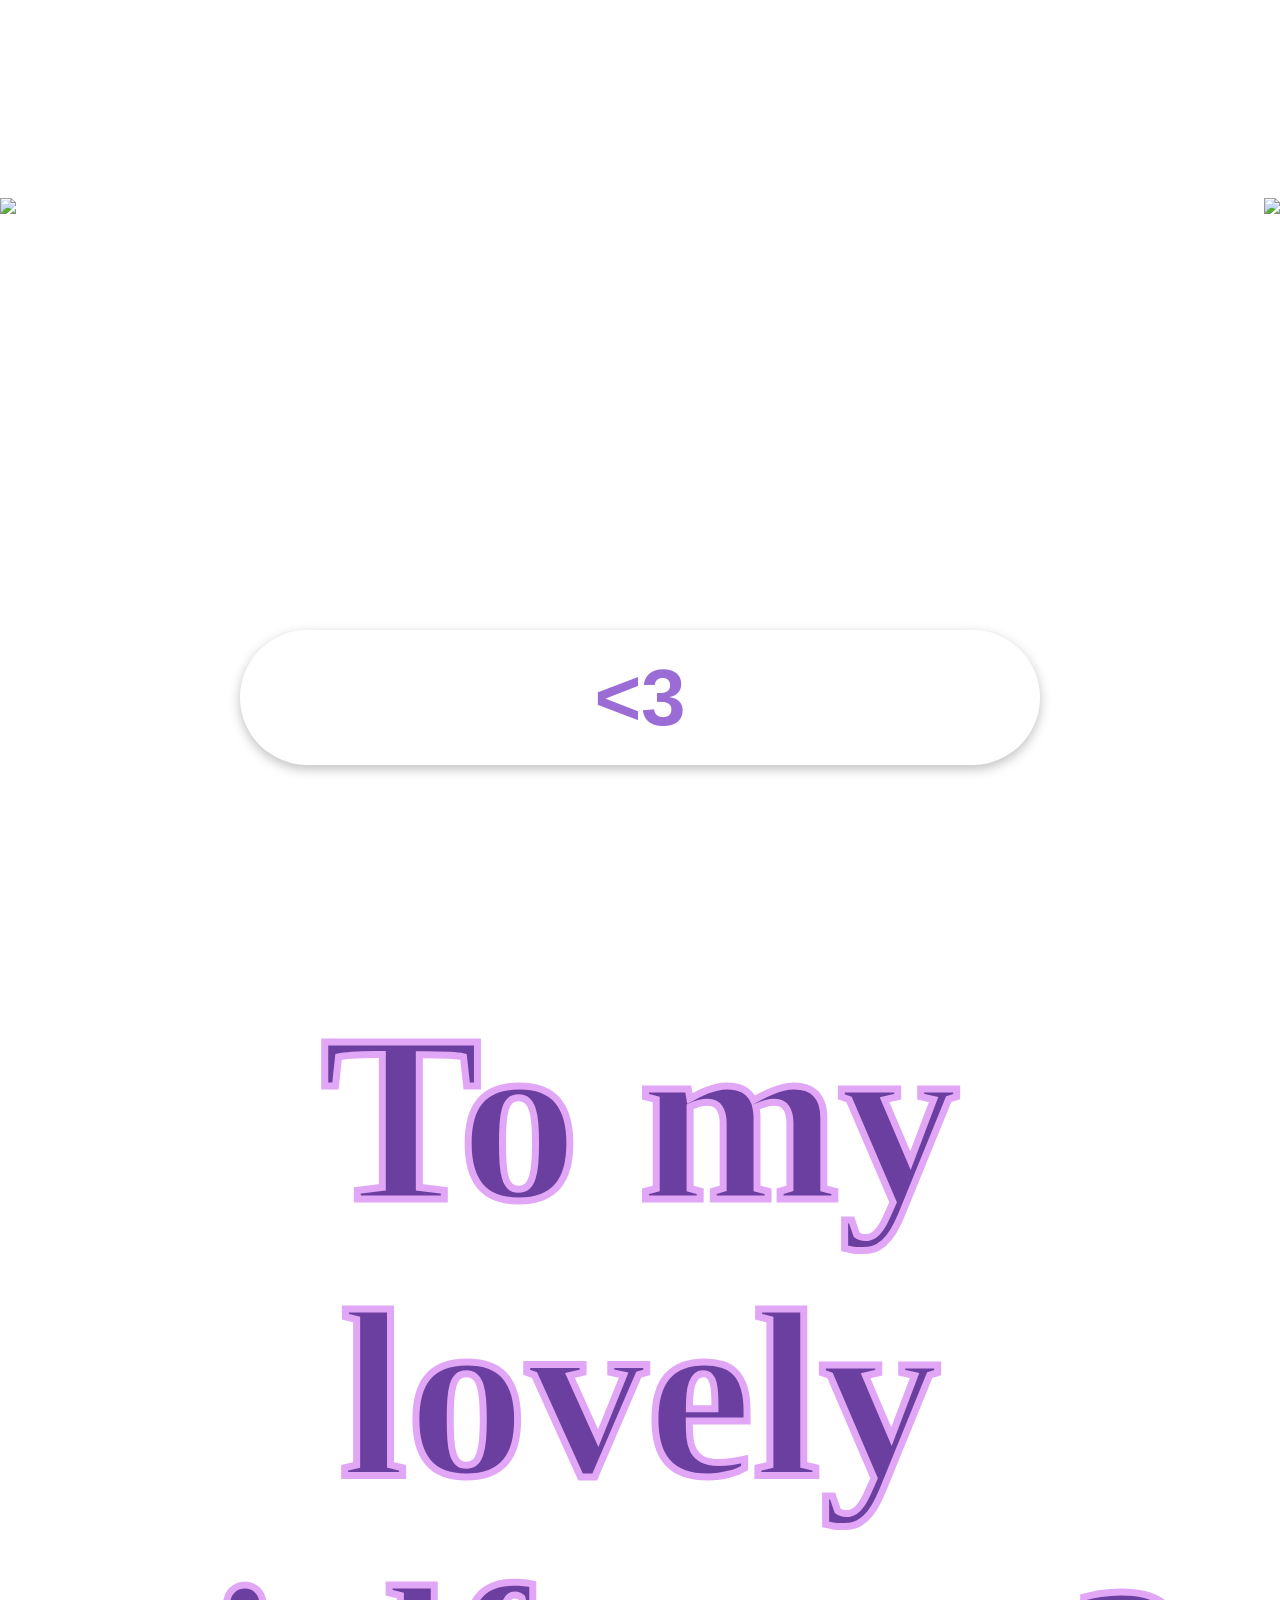
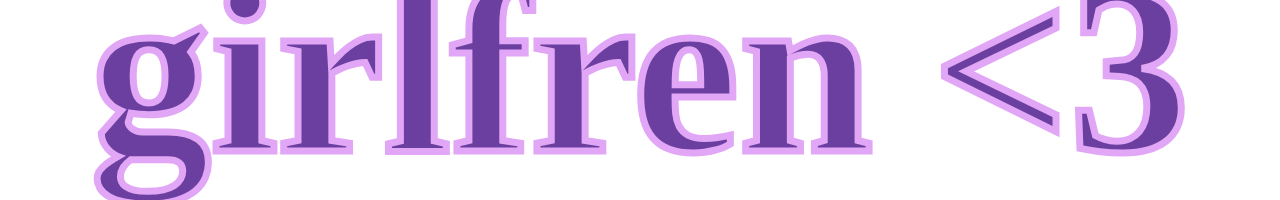
==== index.html @ f6f94958 "Add files via upload" ====
<!DOCTYPE html>
<html lang="en">
<head>
    <meta charset="UTF-8">
    <meta name="viewport" content="width=device-width, initial-scale=1.0">
    <title>Happy Girlfriend's Day</title>
    <link rel="stylesheet" href="style.css">
</head>
<body>
    <main class="slider-wrapper">
        <!-- FIRST SLIDE -->
        <div class="homecontainer">
            <img class="home" src="images/WhatsAppImage2026-08-01at02.13.16.png">
            <button class="home" id="slideBtn">&lt;3</button>
            <img class="home" src="images/WhatsAppImage2026-08-01at02.14.09.png">
        </div>

        <!-- SECOND SLIDE -->
        <div class="slide2">

            <img class="sticker" src="images/WhatsAppImage2026-08-01at03.27.27.png" alt="">
            <img class="sticker" src="images/WhatsAppImage2026-08-01at03.27.28.png" alt="">
            <img class="sticker" src="images/WhatsAppImage2026-08-01at03.27.271.png" alt="">
            <img class="sticker" src="images/WhatsAppImage2026-08-01at03.27.281.png" alt="">
            <img class="sticker" src="images/WhatsAppImage2026-08-01at03.27.29.png" alt="">
            <img class="sticker" src="images/WhatsAppImage2026-08-01at04.18.29.png" alt="">

            <div class="text-wrapper">
                <h2>To my lovely girlfren &lt;3</h2>
                <p>I wish a Happy Girlfriend's Day. You are the most favourite person in my life, my day lights up when I'm with you, either through text, calls or in person, my day just isn't the same without you. Forever grateful to have you these past 6 months and not to jinx stuff but I hope for more of those. You are the most capable, smartest, funniest, prettiest, hottest and the most fun girlfriend ever, I can't get enough of you. I have a lot of fantasies (wholesome ones) with you and would love to make em come true because you mean that much to me. You deserve the WORLD. I feel very very lucky to be your boyfriend and your friend. Every mini date on discord or on our phone is very special to me as well, and meeting you in person is the favorite time of my week. On that note I hope you had a good sleep, <br> Love you Meri Jaan &lt;3
                <br>
                <strong>Your boyfren, Alien</strong></p>
                <button id="backBtn"><b>↑</b></button>
            </div>
        </div>
    </main>

    <script>
document.addEventListener('DOMContentLoaded', () => {
    const btn = document.getElementById('slideBtn');
    const backBtn = document.getElementById('backBtn');
    const wrapper = document.querySelector('.slider-wrapper');

    console.log({ btn, backBtn, wrapper }); // check console: any of these null?

    btn?.addEventListener('click', () => {
        console.log('down clicked');
        wrapper.classList.add('slide-up');
    });

    backBtn?.addEventListener('click', () => {
        console.log('back clicked');
        wrapper.classList.remove('slide-up');
    });
});
</script>
</body>
</html>
---- style.css ----
@import url('https://fonts.googleapis.com/css2?family=Dancing+Script:wght@700&family=Cormorant+Garamond:ital,wght@0,500;1,500&display=swap');
@import url('https://fonts.googleapis.com/css2?family=Edu+VIC+WA+NT+Hand:wght@400..700&display=swap');

* {
    margin: 0;
    padding: 0;
    box-sizing: border-box;
}

::selection {
    background-color: #9b6bd6; /* Light purple highlight background */
    color: #ffffff;            /* White text color when highlighted */
}

/* Safari support */
::-moz-selection {
    background-color: #9b6bd6;
    color: #ffffff;
}

body {
    width: 100vw;
    height: 100vh;
    overflow: hidden;
}

/* Wrapper holding all slides/pages vertically */
.slider-wrapper {
    width: 100vw;
    height: 100vh;
    transition: transform 0.8s cubic-bezier(0.65, 0, 0.35, 1);
}

/* Added by JavaScript when button is clicked to slide up */
.slider-wrapper.slide-up {
    transform: translateY(-100vh);
}

/* Base style for full-screen sections/divs */
.slide {
    width: 100vw;
    height: 100vh;
}

/* --- SLIDE 1: HOME --- */
.homecontainer {
    position: relative;
    width: 100%;
    height: 100vh;
    background-image: url('images/Happy\ Girl.png');
    background-size: cover;
    background-position: center;
    display: flex;
    align-items: flex-end;
    justify-content: center;
}

/* Both photo images */
img.home {
    position: absolute;
    bottom: 0;
    height: 78vh;              /* tall enough that the top clears the "Girlfriend" line */
    width: auto;
    object-fit: contain;
    z-index: 1;
    filter: drop-shadow(30px 0px 0px #fff) 
            drop-shadow(-30px 0px 0px #fff) 
            drop-shadow(0px -30px 0px #fff);
    transition: transform 0.2s ease;
}

/* Left photo */
img.home:nth-of-type(1) {
    left: 0%;
}

/* Right photo */
img.home:nth-of-type(2) {
    right: 0%;
}

img.home:hover {
    transform: scale(1.05);    /* Scaled down slightly to prevent overflow clipping */
}

/* Heart button in the center */
button.home {
    position: absolute;
    bottom: 15%;
    left: 50%;
    transform: translateX(-50%);
    z-index: 2;

    background: #ffffff;
    color: #9b6bd6;
    border: none;
    border-radius: 100px;
    width: 800px;
    max-width: 80vw;           /* Keeps button responsive on smaller screens */
    height: 200px;
    max-height: 15vh;          /* Keeps button height scalable */
    font-size: 5rem;
    font-weight: bold;
    cursor: pointer;
    box-shadow: 0 4px 12px rgba(0,0,0,0.25);
    transition: transform 0.2s ease, background 0.2s ease, color 0.2s ease;
}

button.home:hover {
    transform: translateX(-50%) scale(1.1);
    background: #9b6bd6;
    color: #ffffff;
}

/* --- SLIDE 2: NEXT PAGE --- */
.next-slide {
    background: #f4ecfb;       /* Background color/image for second page */
    display: flex;
    flex-direction: column;
    justify-content: center;
    align-items: center;
}

.slide2 {
    position: relative;
    width: 100%;
    min-height: 100vh;
    height: auto;              /* let it grow instead of being capped */
    background-image: url('images/niklas-liniger-cof4T9UkGlE-unsplash.jpg');
    background-size: cover;
    background-position: top center;
    background-repeat: no-repeat;
    overflow-y: auto;
    overflow-x: hidden;
    /* removed overflow: hidden so the page can scroll */
    max-height: 80vh;
    display: flex;
    flex-direction: column;
    align-items: center;
    justify-content: flex-start;   /* start from top since content now scrolls */
    padding: 80px 20px 120px;
}

.slide2 .text-wrapper {
    position: relative;
    z-index: 10;
    width: 90%;
    max-width: 3500px;         /* much wider than before, so text has room to breathe */
    text-align: center;
    text-shadow: 0 2px 8px rgba(255,255,255,0.6);
}

.slide2 h2 {
    font-family: 'Edu VIC WA NT Hand', cursive;
    font-optical-sizing: auto;
    font-style: normal;
    font-size: 15rem;
    color: #6b3fa0;
    margin-bottom: 200px;
    -webkit-text-stroke: 7px #e1a6f5;
}

.slide2 p {
    font-family: 'Cormorant Garamond', serif;
    font-style: italic;
    font-size: 8rem;
    line-height: 1.8;
    color: #311443;
}

.slide2 p strong {
    font-style: normal;
    font-family: 'Edu VIC WA NT Hand', cursive;
    font-size: 9rem;
    color: #6b3fa0;
    display: inline-block;
    margin-top: 10px;
}

/* Sticker photos — bigger now */
.slide2 .sticker {
    position: absolute;
    z-index: 6;
    width: 260px;
    height: auto;
    filter: drop-shadow(20px 0px 0px #fff) 
            drop-shadow(-20px 0px 0px #fff) 
            drop-shadow(0px 20px 0px #fff) 
            drop-shadow(0px -20px 0px #fff);
    transition: transform 0.2s ease;    
}

.slide2 .sticker:nth-of-type(1) {
    top: 6%;
    left: 3%;
    width: 930px;
    transform: rotate(-17deg);
}

.slide2 .sticker:nth-of-type(2) {
    top: 8%;
    right: 5%;
    width: 830px;
    transform: rotate(15deg);
}

.slide2 .sticker:nth-of-type(3) {
    bottom: 6%;
    left: 6%;
    width: 830px;
    transform: rotate(13deg);
}

.slide2 .sticker:nth-of-type(4) {
    bottom: 5%;
    right: 4%;
    width: 830px;
    transform: rotate(-14deg);
}

.slide2 .sticker:nth-of-type(5) {
    top: 130%;
    left: 3%;
    width: 830px;
    transform: rotate(-10deg) translateY(-50%);
}

.slide2 .sticker:nth-of-type(6) {
    top: 127%;
    right: 1%;
    width: 1700px;
    transform: rotate(-9deg) translateY(-50%);
}

@media (max-width: 700px) {
    .slide2 .sticker {
        width: 130px !important;
    }
    .slide2 h2 { font-size: 2rem; }
    .slide2 p { font-size: 1.1rem; }
}

.slide2::-webkit-scrollbar {
    width: 6px;
}

.slide2::-webkit-scrollbar-track {
    background-color: #dcdcdc;
    border-radius: 0px;
}

.slide2::-webkit-scrollbar-thumb {
    background-color: #800080;
    border-radius: 0px;
}

.slide2::-webkit-scrollbar-thumb:hover {
    background-color: #600060;
}

.slide2 .text-wrapper #backBtn {
    display: block;
    margin: 80px auto 0;
    position: relative;
    z-index: 10;

    background: #ffffff;
    color: #6b3fa0;
    border: 6px solid #e1a6f5;
    border-radius: 100px;
    width: 800px;
    height: 220px;
    font-size: 5rem;
    font-weight: bold;
    cursor: pointer;
    box-shadow: 0 8px 24px rgba(0,0,0,0.25);
    transition: transform 0.2s ease;
}

.slide2 .text-wrapper #backBtn:hover {
    transform: scale(1.08);
    background: #6b3fa0;
    color:#ffffff;
    transition: ease 0.2s;
}

.slide2 .text-wrapper #backBtn:not(:hover) {
    transition: ease 0.2s
}
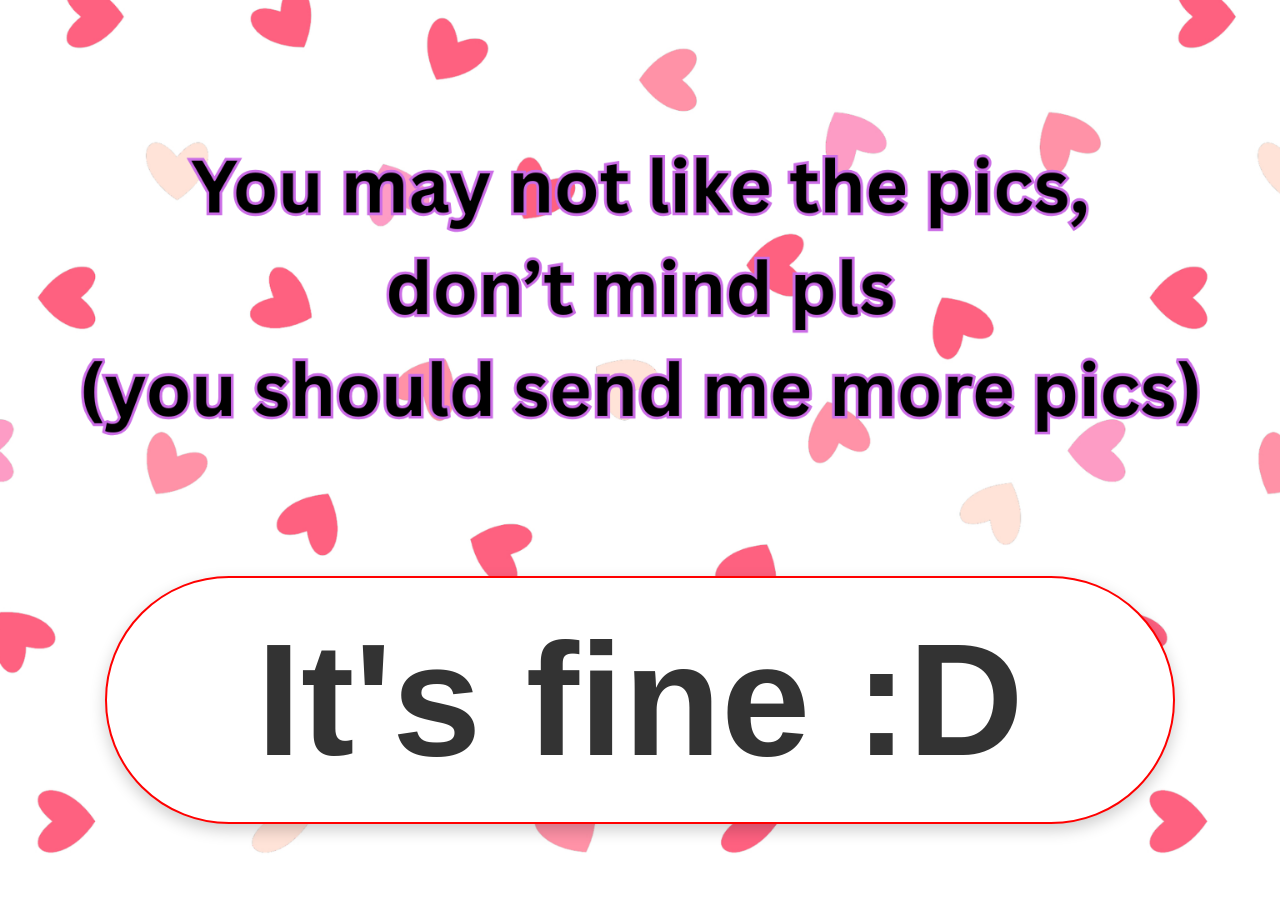
==== commit ea84e652: "Update and rename yes.html to index.html" ====
--- a/index.html
+++ b/index.html
@@ -3,56 +3,12 @@
 <head>
     <meta charset="UTF-8">
     <meta name="viewport" content="width=device-width, initial-scale=1.0">
-    <title>Happy Girlfriend's Day</title>
-    <link rel="stylesheet" href="style.css">
+    <title>Hiiiiiiii</title>
+    <link rel="stylesheet" href="stylebg.css">
 </head>
 <body>
-    <main class="slider-wrapper">
-        <!-- FIRST SLIDE -->
-        <div class="homecontainer">
-            <img class="home" src="images/WhatsAppImage2026-08-01at02.13.16.png">
-            <button class="home" id="slideBtn">&lt;3</button>
-            <img class="home" src="images/WhatsAppImage2026-08-01at02.14.09.png">
-        </div>
-
-        <!-- SECOND SLIDE -->
-        <div class="slide2">
-
-            <img class="sticker" src="images/WhatsAppImage2026-08-01at03.27.27.png" alt="">
-            <img class="sticker" src="images/WhatsAppImage2026-08-01at03.27.28.png" alt="">
-            <img class="sticker" src="images/WhatsAppImage2026-08-01at03.27.271.png" alt="">
-            <img class="sticker" src="images/WhatsAppImage2026-08-01at03.27.281.png" alt="">
-            <img class="sticker" src="images/WhatsAppImage2026-08-01at03.27.29.png" alt="">
-            <img class="sticker" src="images/WhatsAppImage2026-08-01at04.18.29.png" alt="">
-
-            <div class="text-wrapper">
-                <h2>To my lovely girlfren &lt;3</h2>
-                <p>I wish a Happy Girlfriend's Day. You are the most favourite person in my life, my day lights up when I'm with you, either through text, calls or in person, my day just isn't the same without you. Forever grateful to have you these past 6 months and not to jinx stuff but I hope for more of those. You are the most capable, smartest, funniest, prettiest, hottest and the most fun girlfriend ever, I can't get enough of you. I have a lot of fantasies (wholesome ones) with you and would love to make em come true because you mean that much to me. You deserve the WORLD. I feel very very lucky to be your boyfriend and your friend. Every mini date on discord or on our phone is very special to me as well, and meeting you in person is the favorite time of my week. On that note I hope you had a good sleep, <br> Love you Meri Jaan &lt;3
-                <br>
-                <strong>Your boyfren, Alien</strong></p>
-                <button id="backBtn"><b>↑</b></button>
-            </div>
-        </div>
-    </main>
-
-    <script>
-document.addEventListener('DOMContentLoaded', () => {
-    const btn = document.getElementById('slideBtn');
-    const backBtn = document.getElementById('backBtn');
-    const wrapper = document.querySelector('.slider-wrapper');
-
-    console.log({ btn, backBtn, wrapper }); // check console: any of these null?
-
-    btn?.addEventListener('click', () => {
-        console.log('down clicked');
-        wrapper.classList.add('slide-up');
-    });
-
-    backBtn?.addEventListener('click', () => {
-        console.log('back clicked');
-        wrapper.classList.remove('slide-up');
-    });
-});
-</script>
+    <div class="bg">
+        <a href="main.html"><button class="go">It's fine :D</button></a>
+    </div>
 </body>
-</html>+</html>
--- a/stylebg.css
+++ b/stylebg.css
@@ -0,0 +1,46 @@
+* {
+    margin: 0;
+    padding: 0;
+    box-sizing: border-box;
+}
+
+.bg {
+    width: 100vw;
+    height: 100vh;
+    background-image: url("images/prepage.png");
+    background-size: cover;
+    background-position: center;
+    background-repeat: no-repeat;
+    display: flex;
+    justify-content: center;
+    align-items: center;
+}
+
+button.go {
+    /* Dimensions & Spacing */
+    padding: 30px 150px;
+    font-size: 10em;
+    font-weight: bold;
+    top: 170%;
+    margin-top: 500px;
+
+    /* Shape & Borders */
+    border: 2px solid red;
+    border-radius: 150px; /* Fully curved sides */
+    
+    /* Colors */
+    background-color: #ffffff;
+    color: #333333;
+    cursor: pointer;
+    box-shadow: 0 6px 16px rgba(0, 0, 0, 0.2);
+
+    /* Smooth transition for both hovering and un-hovering */
+    transition: background-color 0.2s ease, color 0.2s ease, transform 0.2s ease;
+}
+
+/* Hover State */
+button.go:hover {
+    background-color: #ff3333; /* Red background on hover */
+    color: #ffffff;            /* White text on hover */
+    transform: scale(1.05);    /* Optional subtle scale boost */
+}
